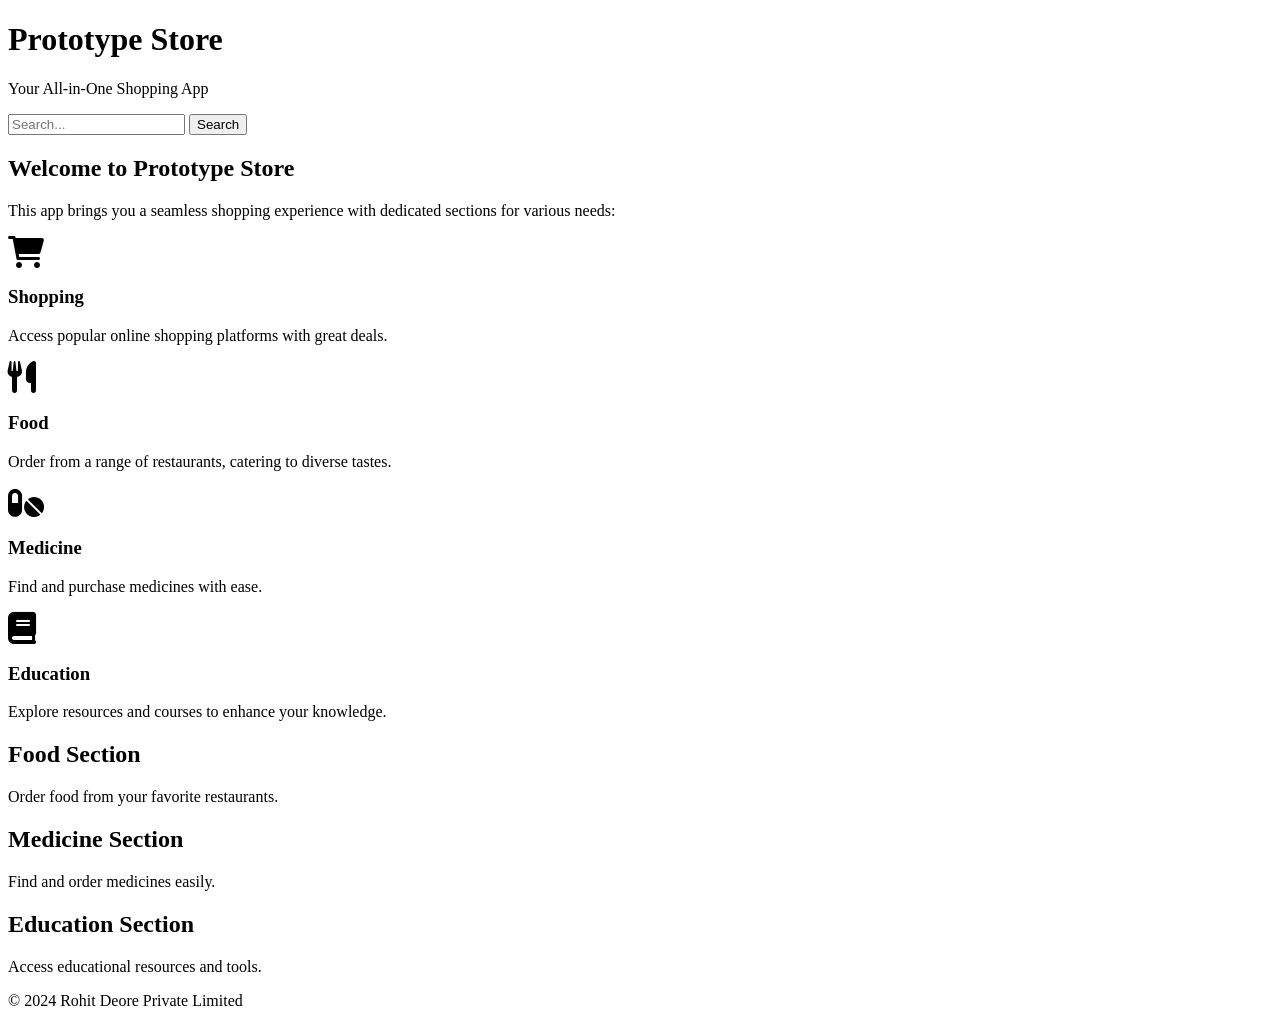
==== index.html @ 78b9ace6 "Create index.html" ====
<!DOCTYPE html>
<html lang="en">
<head>
    <meta charset="UTF-8">
    <meta name="viewport" content="width=device-width, initial-scale=1.0">
    <title>Prototype Store</title>
    <link rel="stylesheet" href="styles.css">
    <link rel="stylesheet" href="https://cdnjs.cloudflare.com/ajax/libs/font-awesome/6.0.0-beta3/css/all.min.css" />
</head>
<body>
    <header>
        <h1>Prototype Store</h1>
        <p>Your All-in-One Shopping App</p>
        <!-- Search Box and Button -->
        <div class="search-container">
            <input type="text" id="searchBox" placeholder="Search..." onkeyup="searchItems()">
            <button id="searchButton" onclick="searchItems()">Search</button>
        </div>
    </header>
    
    <main>
        <div id="home" class="section active">
            <h2>Welcome to Prototype Store</h2>
            <p>This app brings you a seamless shopping experience with dedicated sections for various needs:</p>
            <div class="features">
                <div class="feature" onclick="location.href='shopping.html'">
                    <i class="fas fa-shopping-cart fa-2x"></i>
                    <h3>Shopping</h3>
                    <p>Access popular online shopping platforms with great deals.</p>
                </div>
                <div class="feature" onclick="location.href='food.html'">
                    <i class="fas fa-utensils fa-2x"></i>
                    <h3>Food</h3>
                    <p>Order from a range of restaurants, catering to diverse tastes.</p>
                </div>
                <div class="feature" onclick="location.href='medicine.html'">
                    <i class="fas fa-pills fa-2x"></i>
                    <h3>Medicine</h3>
                    <p>Find and purchase medicines with ease.</p>
                </div>
                <div class="feature" onclick="location.href='education.html'">
                    <i class="fas fa-book fa-2x"></i>
                    <h3>Education</h3>
                    <p>Explore resources and courses to enhance your knowledge.</p>
                </div>
            </div>
        </div>
        <div id="food" class="section">
            <h2>Food Section</h2>
            <p>Order food from your favorite restaurants.</p>
        </div>
        <div id="medicine" class="section">
            <h2>Medicine Section</h2>
            <p>Find and order medicines easily.</p>
        </div>
        <div id="education" class="section">
            <h2>Education Section</h2>
            <p>Access educational resources and tools.</p>
        </div>
    </main>
    <footer>
        &copy; 2024 Rohit Deore Private Limited
    </footer>
    <script src="scripts.js"></script>
</body>
</html>
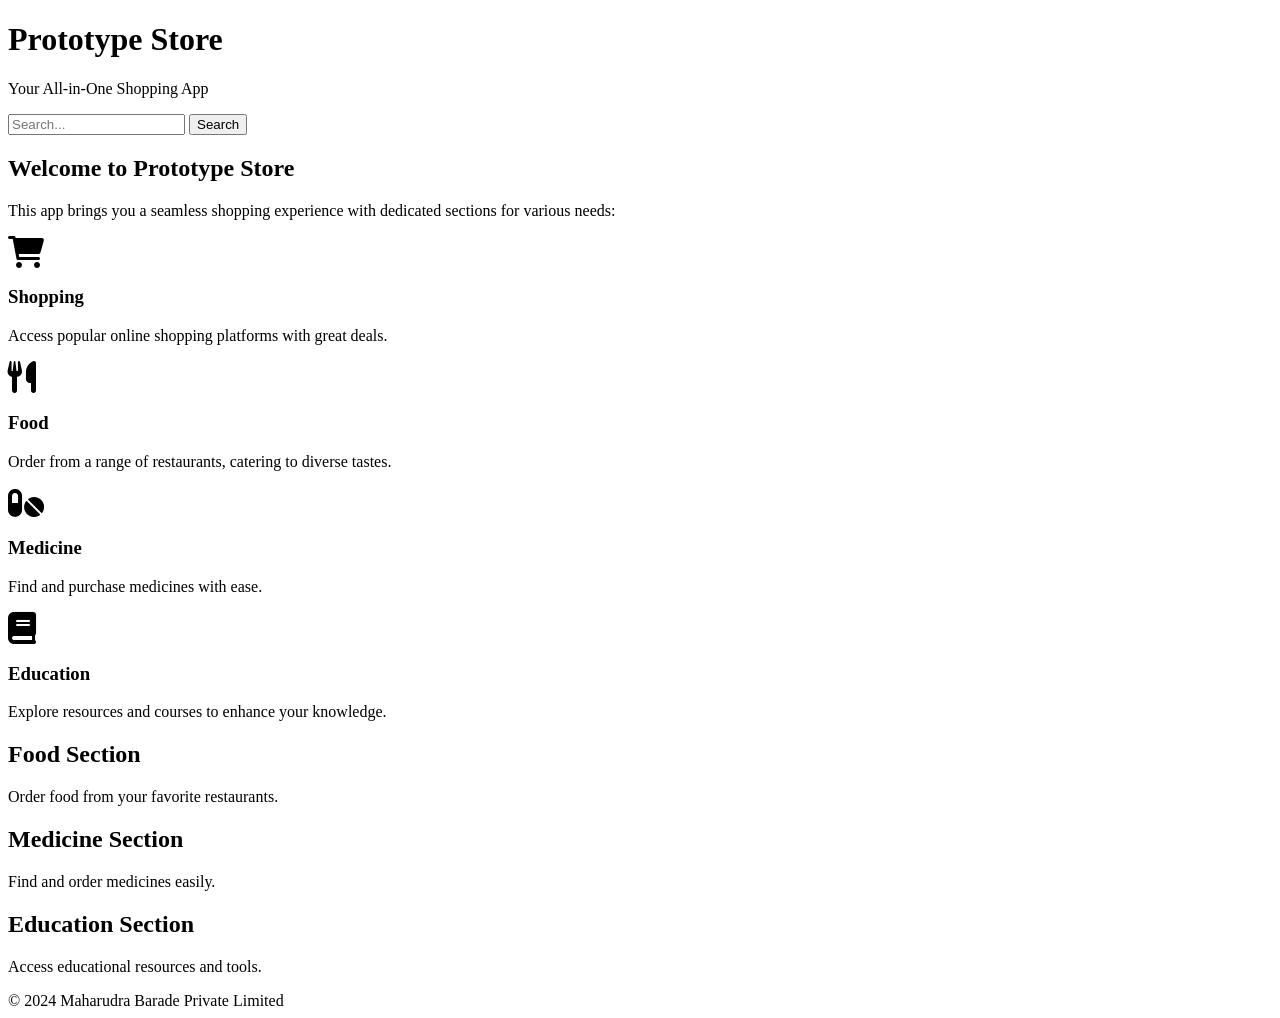
==== commit 192666d1: "Update index.html" ====
--- a/index.html
+++ b/index.html
@@ -59,7 +59,7 @@
         </div>
     </main>
     <footer>
-        &copy; 2024 Rohit Deore Private Limited
+        &copy; 2024 Maharudra Barade Private Limited
     </footer>
     <script src="scripts.js"></script>
 </body>
